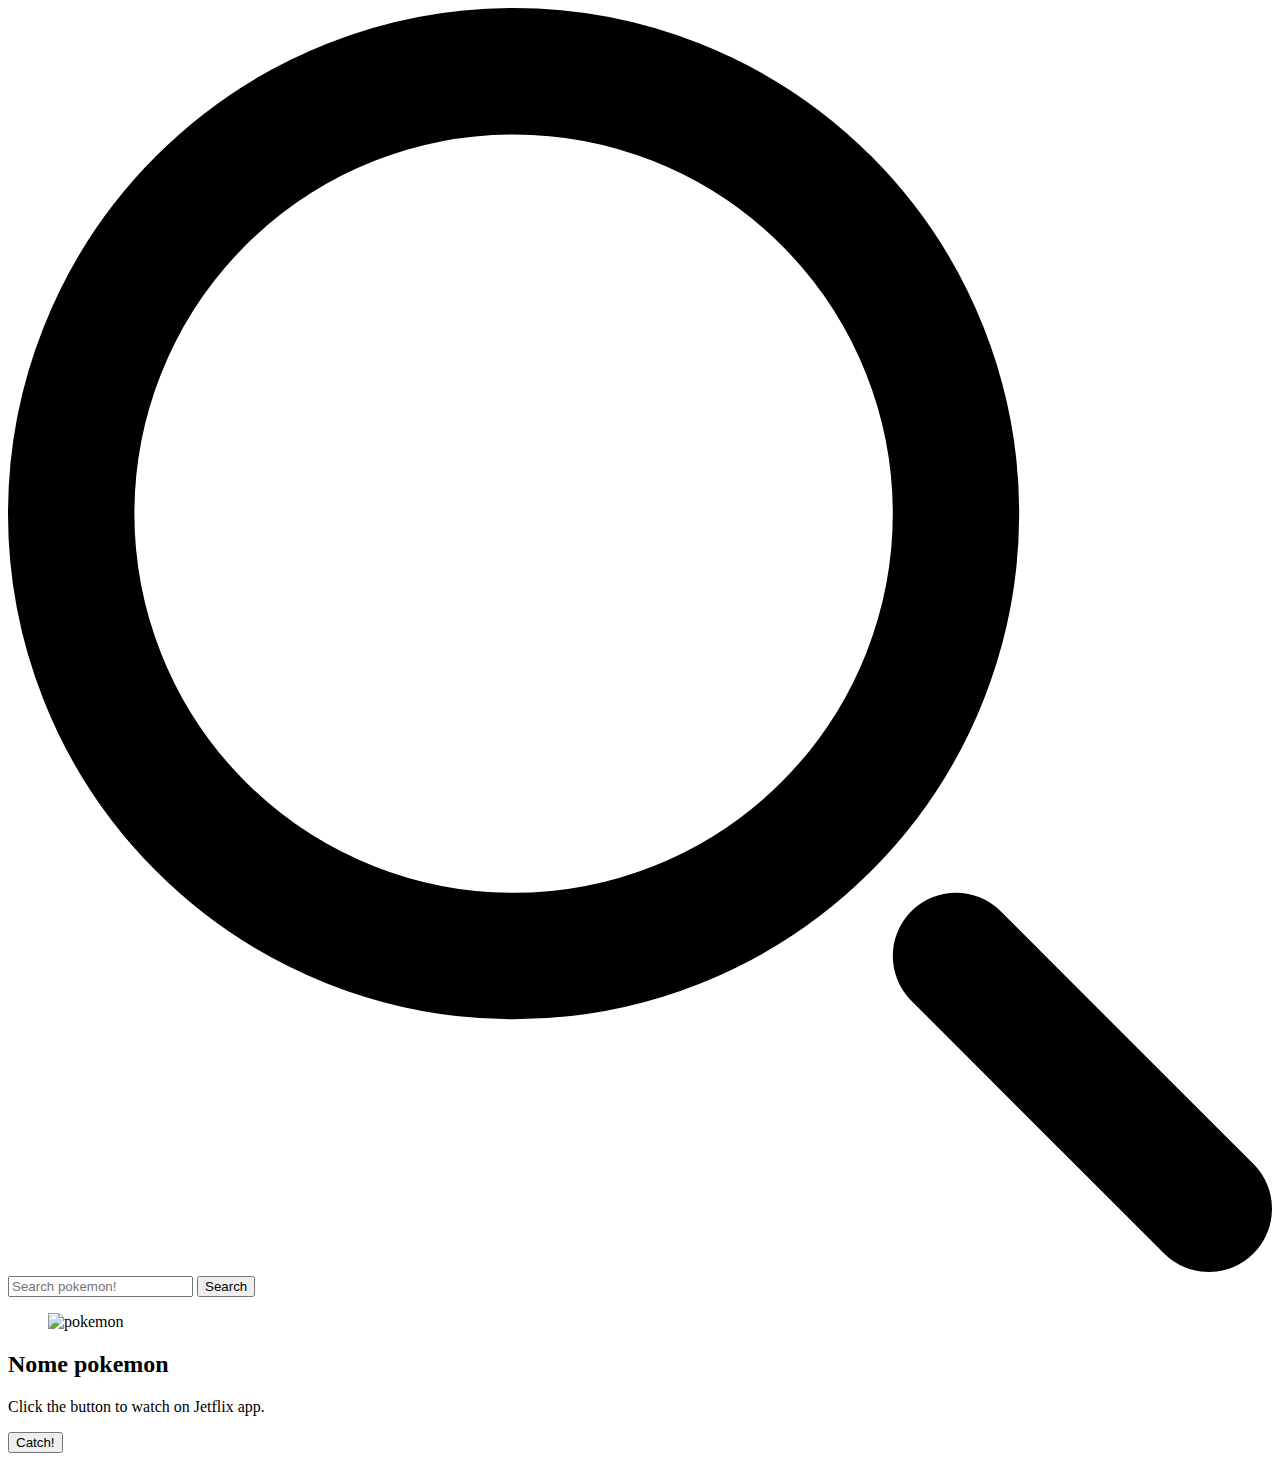
==== index.html @ 50f57a06 "Caricamento tutti pokemon" ====
<!DOCTYPE html>
<html lang="en">
<head>
    <meta charset="UTF-8">
    <meta name="viewport" content="width=device-width, initial-scale=1.0">
    <meta http-equiv="X-UA-Compatible" content="ie=edge">
    <title>Welcome to Pokemon API</title>
    <link rel="stylesheet" href="styles.css">
    <link href="https://cdn.jsdelivr.net/npm/daisyui@4.12.14/dist/full.min.css" rel="stylesheet" type="text/css" />
    
</head>
<body>
    
  
    
    <div class="relative w-1/2 m-6">
        <div class="absolute inset-y-0 start-0 flex items-center ps-3 pointer-events-none">
            <svg class="w-4 h-4 text-gray-500 dark:text-gray-400" aria-hidden="true" xmlns="http://www.w3.org/2000/svg" fill="none" viewBox="0 0 20 20">
                <path stroke="currentColor" stroke-linecap="round" stroke-linejoin="round" stroke-width="2" d="m19 19-4-4m0-7A7 7 0 1 1 1 8a7 7 0 0 1 14 0Z"/>
            </svg>
        </div>
        <input type="text" id="pokemonName" class="block w-full p-4 ps-10 text-sm text-gray-900 border border-gray-300 rounded-lg bg-gray-50 focus:ring-blue-500 focus:border-blue-500 dark:bg-gray-700 dark:border-gray-600 dark:placeholder-gray-400 dark:text-white dark:focus:ring-blue-500 dark:focus:border-blue-500" placeholder="Search pokemon!" required />
        <button onclick="fetchData()" class="text-white absolute end-2.5 bottom-2.5 bg-blue-700 hover:bg-blue-800 focus:ring-4 focus:outline-none focus:ring-blue-300 font-medium rounded-lg text-sm px-4 py-2 dark:bg-blue-600 dark:hover:bg-blue-700 dark:focus:ring-blue-800">Search</button>
    </div>
    

    

    <div class="card card-side bg-base-100 shadow-xl w-1/4 m-8">
        <figure>
          <img
            src=""
            alt="pokemon"
            id="pokemonSprite" />
        </figure>
        <div class="card-body">
          <h2 class="card-title" id="nome">Nome pokemon</h2>
          <p>Click the button to watch on Jetflix app.</p>
          <div class="card-actions justify-end">
            <button class="btn btn-primary">Catch!</button>
          </div>
        </div>
      </div>


    <script src="script.js"></script>
    <script src="https://cdn.tailwindcss.com"></script>
</body>
</html>
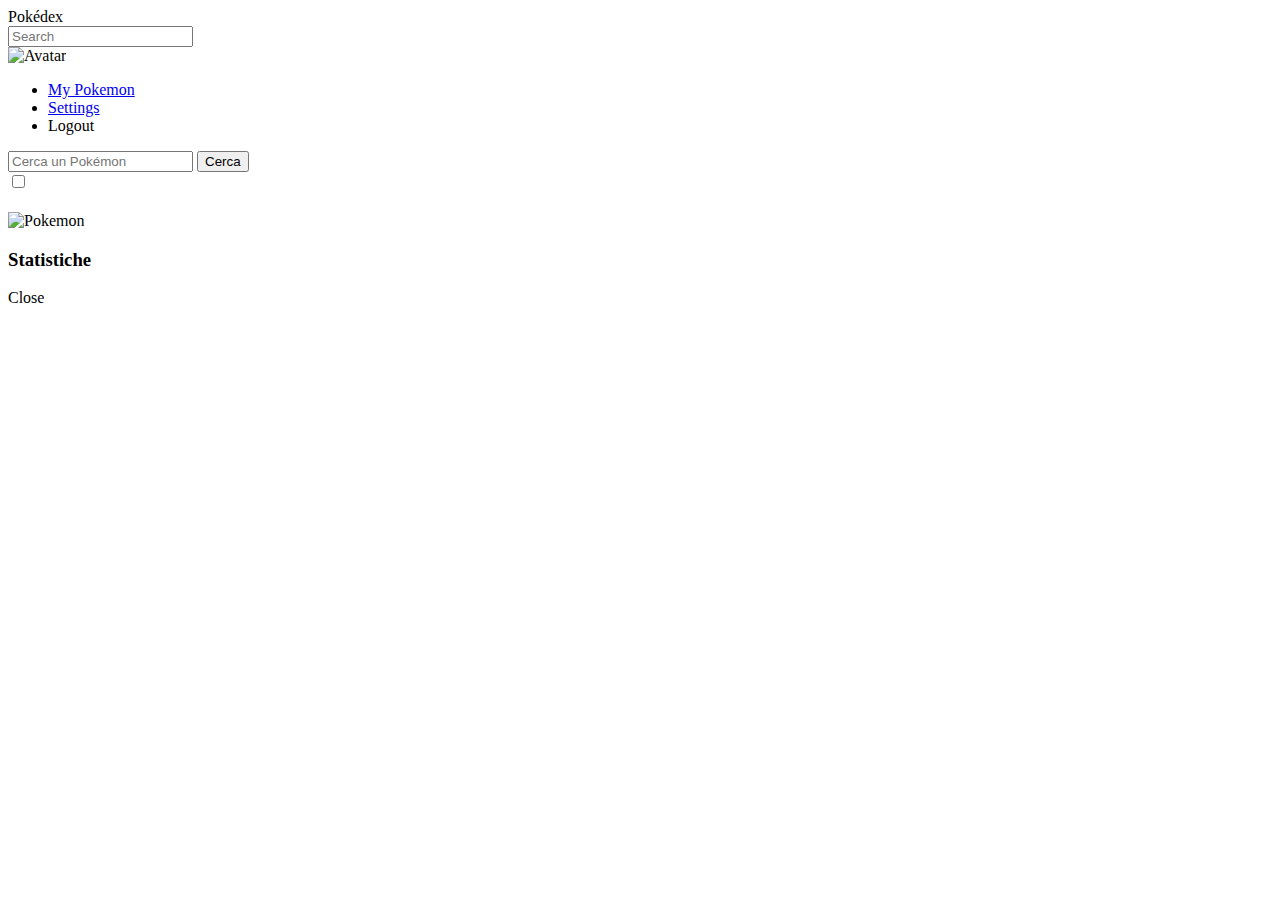
==== commit cd1c62d5: "Add files via upload" ====
--- a/index.html
+++ b/index.html
@@ -1,49 +1,73 @@
 <!DOCTYPE html>
-<html lang="en">
+<html lang="it">
 <head>
     <meta charset="UTF-8">
     <meta name="viewport" content="width=device-width, initial-scale=1.0">
-    <meta http-equiv="X-UA-Compatible" content="ie=edge">
-    <title>Welcome to Pokemon API</title>
-    <link rel="stylesheet" href="styles.css">
+    <title>Pokédex</title>
     <link href="https://cdn.jsdelivr.net/npm/daisyui@4.12.14/dist/full.min.css" rel="stylesheet" type="text/css" />
-    
+    <script src="https://cdn.tailwindcss.com"></script>
 </head>
-<body>
-    
-  
-    
-    <div class="relative w-1/2 m-6">
-        <div class="absolute inset-y-0 start-0 flex items-center ps-3 pointer-events-none">
-            <svg class="w-4 h-4 text-gray-500 dark:text-gray-400" aria-hidden="true" xmlns="http://www.w3.org/2000/svg" fill="none" viewBox="0 0 20 20">
-                <path stroke="currentColor" stroke-linecap="round" stroke-linejoin="round" stroke-width="2" d="m19 19-4-4m0-7A7 7 0 1 1 1 8a7 7 0 0 1 14 0Z"/>
-            </svg>
+<body class="bg-gray-100">
+
+    <!-- Barra di navigazione -->
+    <div class="navbar bg-base-100">
+        <div class="flex-1">
+            <a class="btn btn-ghost text-xl">Pokédex</a>
         </div>
-        <input type="text" id="pokemonName" class="block w-full p-4 ps-10 text-sm text-gray-900 border border-gray-300 rounded-lg bg-gray-50 focus:ring-blue-500 focus:border-blue-500 dark:bg-gray-700 dark:border-gray-600 dark:placeholder-gray-400 dark:text-white dark:focus:ring-blue-500 dark:focus:border-blue-500" placeholder="Search pokemon!" required />
-        <button onclick="fetchData()" class="text-white absolute end-2.5 bottom-2.5 bg-blue-700 hover:bg-blue-800 focus:ring-4 focus:outline-none focus:ring-blue-300 font-medium rounded-lg text-sm px-4 py-2 dark:bg-blue-600 dark:hover:bg-blue-700 dark:focus:ring-blue-800">Search</button>
+        <div class="flex-none gap-2">
+            <div class="form-control">
+                <input type="text" id="pokemonName" placeholder="Search" class="input input-bordered w-24 md:w-auto" />
+            </div>
+            <div class="dropdown dropdown-end">
+                <div tabindex="0" role="button" class="btn btn-ghost btn-circle avatar">
+                    <div class="w-10 rounded-full">
+                        <img alt="Avatar" src="https://img.daisyui.com/images/stock/photo-1534528741775-53994a69daeb.webp" />
+                    </div>
+                </div>
+                <ul tabindex="0" class="menu menu-sm dropdown-content bg-base-100 rounded-box z-[1] mt-3 w-52 p-2 shadow">
+                    <li>
+                        <a class="justify-between" href="mypokemon.html">My Pokemon</a>
+                    </li>
+                    <li><a href="settings.html">Settings</a></li>
+                    <li><a>Logout</a></li>
+                </ul>
+            </div>
+        </div>
     </div>
-    
 
-    
+    <!-- Barra di ricerca -->
+    <div class="mb-6 flex justify-center mt-8">
+        <input id="pokemonName" type="text" class="input input-bordered input-primary w-full max-w-xs" placeholder="Cerca un Pokémon">
+        <button onclick="fetchData()" class="btn btn-primary ml-4">Cerca</button>
+    </div>
 
-    <div class="card card-side bg-base-100 shadow-xl w-1/4 m-8">
-        <figure>
-          <img
-            src=""
-            alt="pokemon"
-            id="pokemonSprite" />
-        </figure>
-        <div class="card-body">
-          <h2 class="card-title" id="nome">Nome pokemon</h2>
-          <p>Click the button to watch on Jetflix app.</p>
-          <div class="card-actions justify-end">
-            <button class="btn btn-primary">Catch!</button>
-          </div>
+    <!-- Galleria Pokémon -->
+    <div id="pokemonList" class="grid grid-cols-1 sm:grid-cols-2 md:grid-cols-3 lg:grid-cols-4 xl:grid-cols-5 gap-6"></div>
+
+    <!-- Modale per visualizzare i dettagli del Pokémon -->
+    <input type="checkbox" id="pokemonModal" class="modal-toggle" />
+    <div class="modal">
+        <div class="modal-box">
+            <h2 id="modalPokemonName" class="text-xl font-semibold"></h2>
+            <div class="flex justify-center">
+                <img id="modalPokemonImage" class="h-48 object-contain" alt="Pokemon" />
+            </div>
+            <div id="modalPokemonDetails" class="mt-4">
+                <p id="modalPokemonTypes"></p>
+                <p id="modalPokemonAbilities"></p>
+                <p id="modalPokemonHeight"></p>
+                <p id="modalPokemonWeight"></p>
+                <h3 class="mt-4 font-semibold">Statistiche</h3>
+                <div id="modalPokemonStats" class="grid grid-cols-2 gap-4"></div>
+            </div>
+            <div class="modal-action">
+                <label for="pokemonModal" class="btn">Close</label>
+            </div>
         </div>
-      </div>
+    </div>
 
+    <!-- Carica lo script JavaScript -->
+    <script src="script.js"></script>
 
-    <script src="script.js"></script>
-    <script src="https://cdn.tailwindcss.com"></script>
 </body>
 </html>
